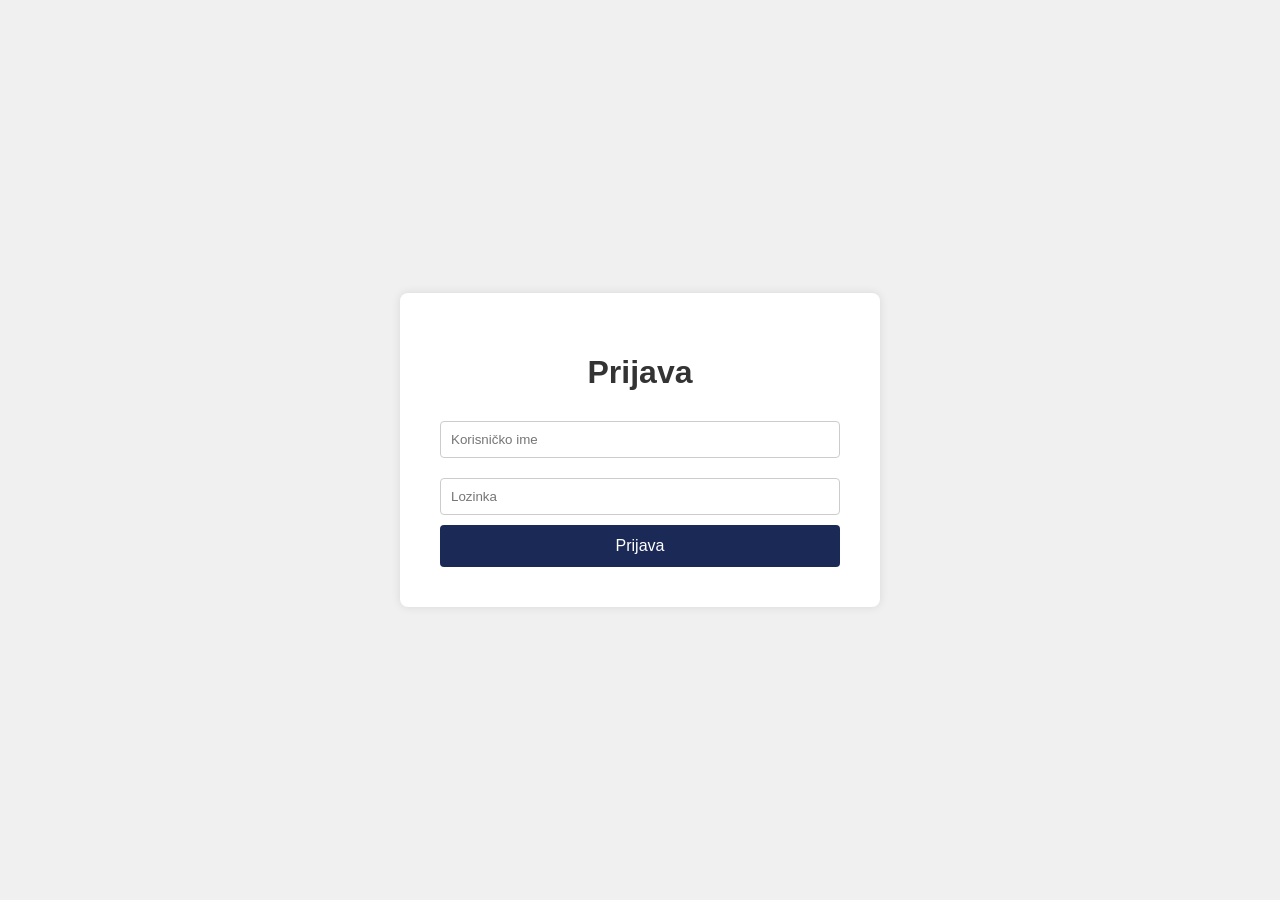
==== login.html @ 8260271b "init commit" ====
<!DOCTYPE html>
<html lang="sr">
<head>
    <meta charset="UTF-8">
    <meta name="viewport" content="width=device-width, initial-scale=1.0">
    <title>Login - Parking Management System</title>
    <style>
        body {
            font-family: Arial, sans-serif;
            margin: 0;
            padding: 0;
            background-color: #f0f0f0;
            display: flex;
            justify-content: center;
            align-items: center;
            height: 100vh;
            text-align: center;
        }

        .container {
            background-color: #fff;
            border-radius: 8px;
            box-shadow: 0 0 10px rgba(0, 0, 0, 0.1);
            padding: 40px;
            width: 80%;
            max-width: 400px;
        }

        h1 {
            color: #333;
            margin-bottom: 20px;
        }

        input[type="text"],
        input[type="password"] {
            width: 100%;
            padding: 10px;
            margin: 10px 0;
            border: 1px solid #ccc;
            border-radius: 4px;
            box-sizing: border-box;
        }

        button {
            background-color:  #1b2957;
            color: white;
            border: none;
            border-radius: 4px;
            padding: 12px;
            width: 100%;
            font-size: 16px;
            cursor: pointer;
            transition: background-color 0.3s;
        }

        button:hover {
            background-color:   #465999;
        }
    </style>
</head>
<body>
    <div class="container">
        <h1>Prijava</h1>
        <form id="login-form">
            <input type="text" id="username" placeholder="Korisničko ime" required>
            <input type="password" id="password" placeholder="Lozinka" required>
            <button type="submit">Prijava</button>
        </form>
    </div>

    <script>
        document.getElementById('login-form').addEventListener('submit', function(event) {
            event.preventDefault();
            
            const username = document.getElementById('username').value;
            const password = document.getElementById('password').value;
            
        
        });
    </script>
</body>
</html>
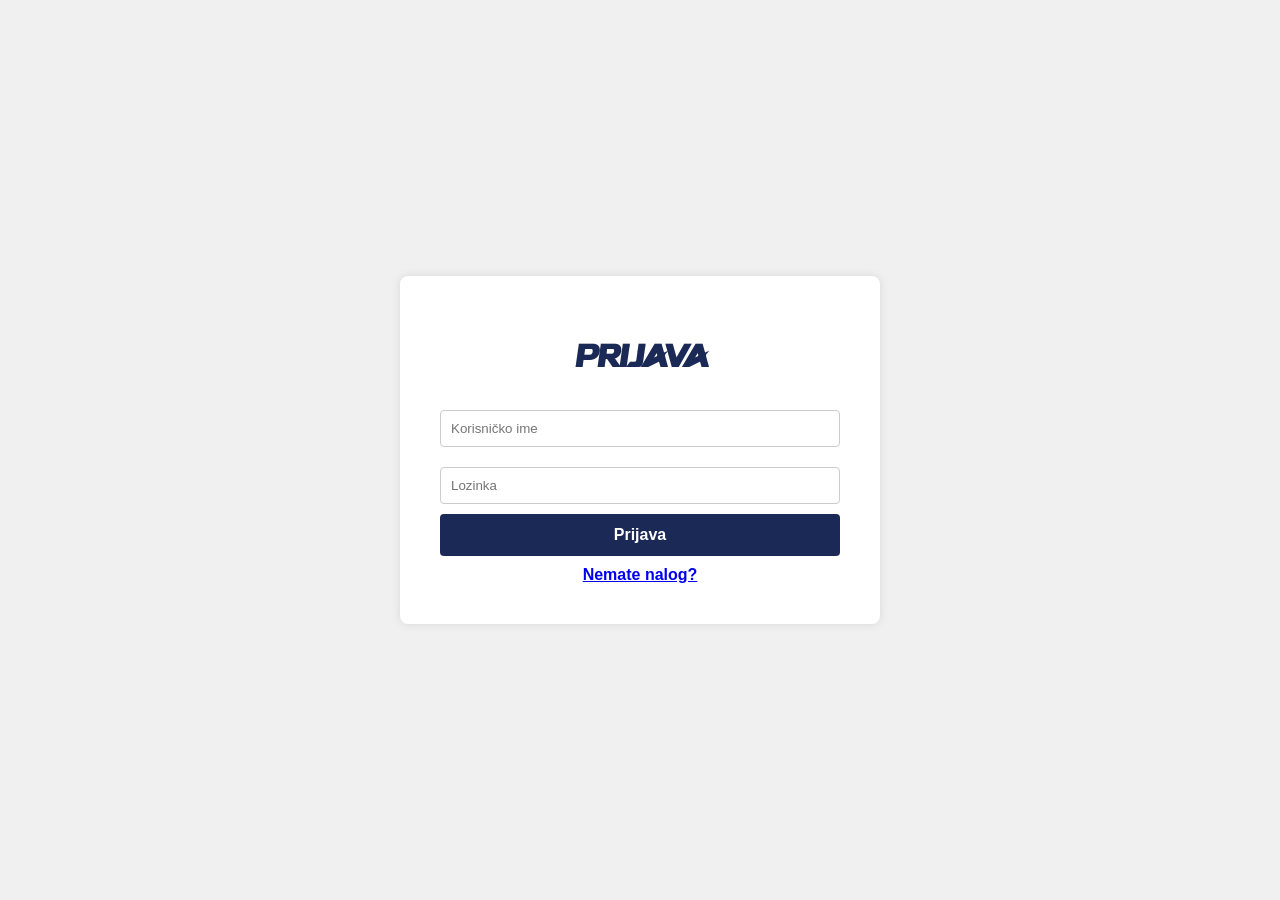
==== commit 68dd9388: "Login, pk, pt edited" ====
--- a/login.html
+++ b/login.html
@@ -7,15 +7,24 @@
     <style>
         body {
             font-family: Arial, sans-serif;
+            font-weight: bold;
             margin: 0;
             padding: 0;
             background-color: #f0f0f0;
             display: flex;
             justify-content: center;
             align-items: center;
-            height: 100vh;
+            height:  100vh;
             text-align: center;
         }
+
+        @font-face { 
+            font-family: 'Sakana'; 
+            src: url('fonts/Sakana.ttf') format('truetype'); 
+            font-weight: normal; 
+            font-style: normal; 
+        }
+
 
         .container {
             background-color: #fff;
@@ -27,8 +36,9 @@
         }
 
         h1 {
-            color: #333;
+            color:#1b2957;;
             margin-bottom: 20px;
+            font-family: 'Sakana';
         }
 
         input[type="text"],
@@ -51,6 +61,7 @@
             font-size: 16px;
             cursor: pointer;
             transition: background-color 0.3s;
+            font-weight: bold;
         }
 
         button:hover {
@@ -65,6 +76,9 @@
             <input type="text" id="username" placeholder="Korisničko ime" required>
             <input type="password" id="password" placeholder="Lozinka" required>
             <button type="submit">Prijava</button>
+            <div id="error-message" style="color: red; margin-top: 10px;">
+                <a href="prijava korisnika/pk.html">Nemate nalog?</a>
+            </div>
         </form>
     </div>
 
